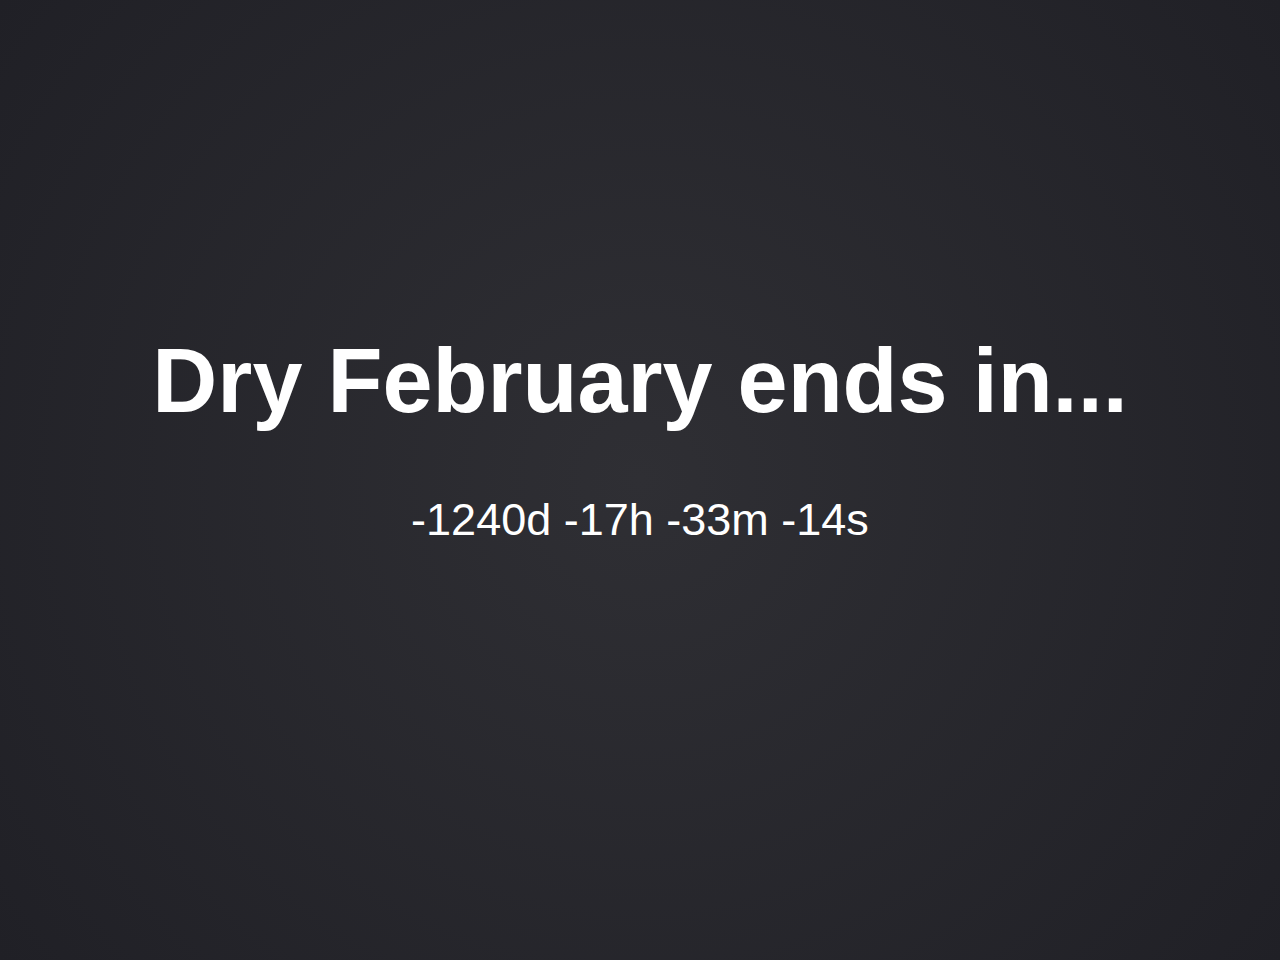
==== dry-february.html @ 9cbccacf "Add Dry February" ====
<!DOCTYPE html>
<html lang="en">
<head>
    <meta charset="UTF-8">
    <meta http-equiv="X-UA-Compatible" content="IE=edge">
    <meta name="viewport" content="width=device-width, initial-scale=1.0">
    <title>Dry February Countdown</title>
    <link rel="stylesheet" href="dry-february.css">
    <script src="dry-february.js"></script>
</head>
<body onload="updateTimer()">
    <h1>Dry February ends in...</h1>
    <span id="countdownTimer"></span>
    
</body>
</html>
---- dry-february.css ----
* {
    cursor: ('sad-jbro.png',auto);
}

body {
    background-image: radial-gradient(circle, rgb(47, 47, 52), rgb(32, 32, 38));
    background-position: center;
    background-size: stretch;
    background-repeat: no-repeat;
    height: 100vh;
    overflow: hidden;
    color: white;
    margin: 0;
    padding: 0;
    font-family:'Gill Sans MT', Calibri, 'Trebuchet MS', sans-serif;
    user-select: none;
    pointer-events: none;

}

h1 {
    text-align: center;
    padding-top: 30vh;
    font-size: 10vmin;
}

#countdownTimer {
    display: block;
    text-align: center;
    font-size: 5vmin;
}
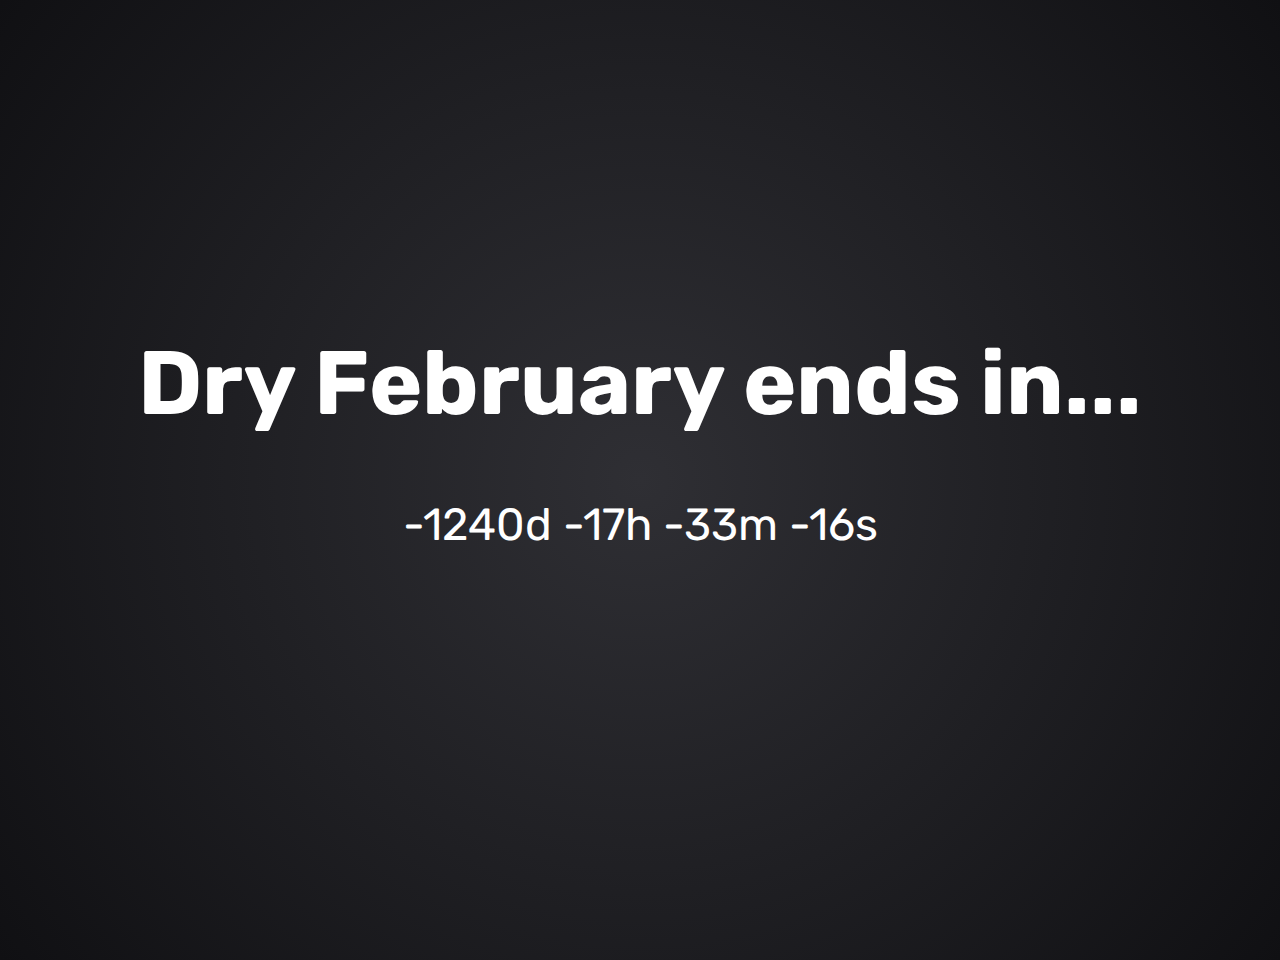
==== commit 8f21aacb: "Dry february background, fix github link" ====
--- a/dry-february.html
+++ b/dry-february.html
@@ -5,6 +5,7 @@
     <meta http-equiv="X-UA-Compatible" content="IE=edge">
     <meta name="viewport" content="width=device-width, initial-scale=1.0">
     <title>Dry February Countdown</title>
+    <link href='https://fonts.googleapis.com/css?family=Rubik' rel='stylesheet'>
     <link rel="stylesheet" href="dry-february.css">
     <script src="dry-february.js"></script>
 </head>
--- a/dry-february.css
+++ b/dry-february.css
@@ -3,7 +3,7 @@
 }
 
 body {
-    background-image: radial-gradient(circle, rgb(47, 47, 52), rgb(32, 32, 38));
+    background-image: radial-gradient(circle, rgb(47, 47, 52), rgb(16, 16, 19));
     background-position: center;
     background-size: stretch;
     background-repeat: no-repeat;
@@ -12,10 +12,9 @@
     color: white;
     margin: 0;
     padding: 0;
-    font-family:'Gill Sans MT', Calibri, 'Trebuchet MS', sans-serif;
+    font-family:'Rubik';
     user-select: none;
     pointer-events: none;
-
 }
 
 h1 {
